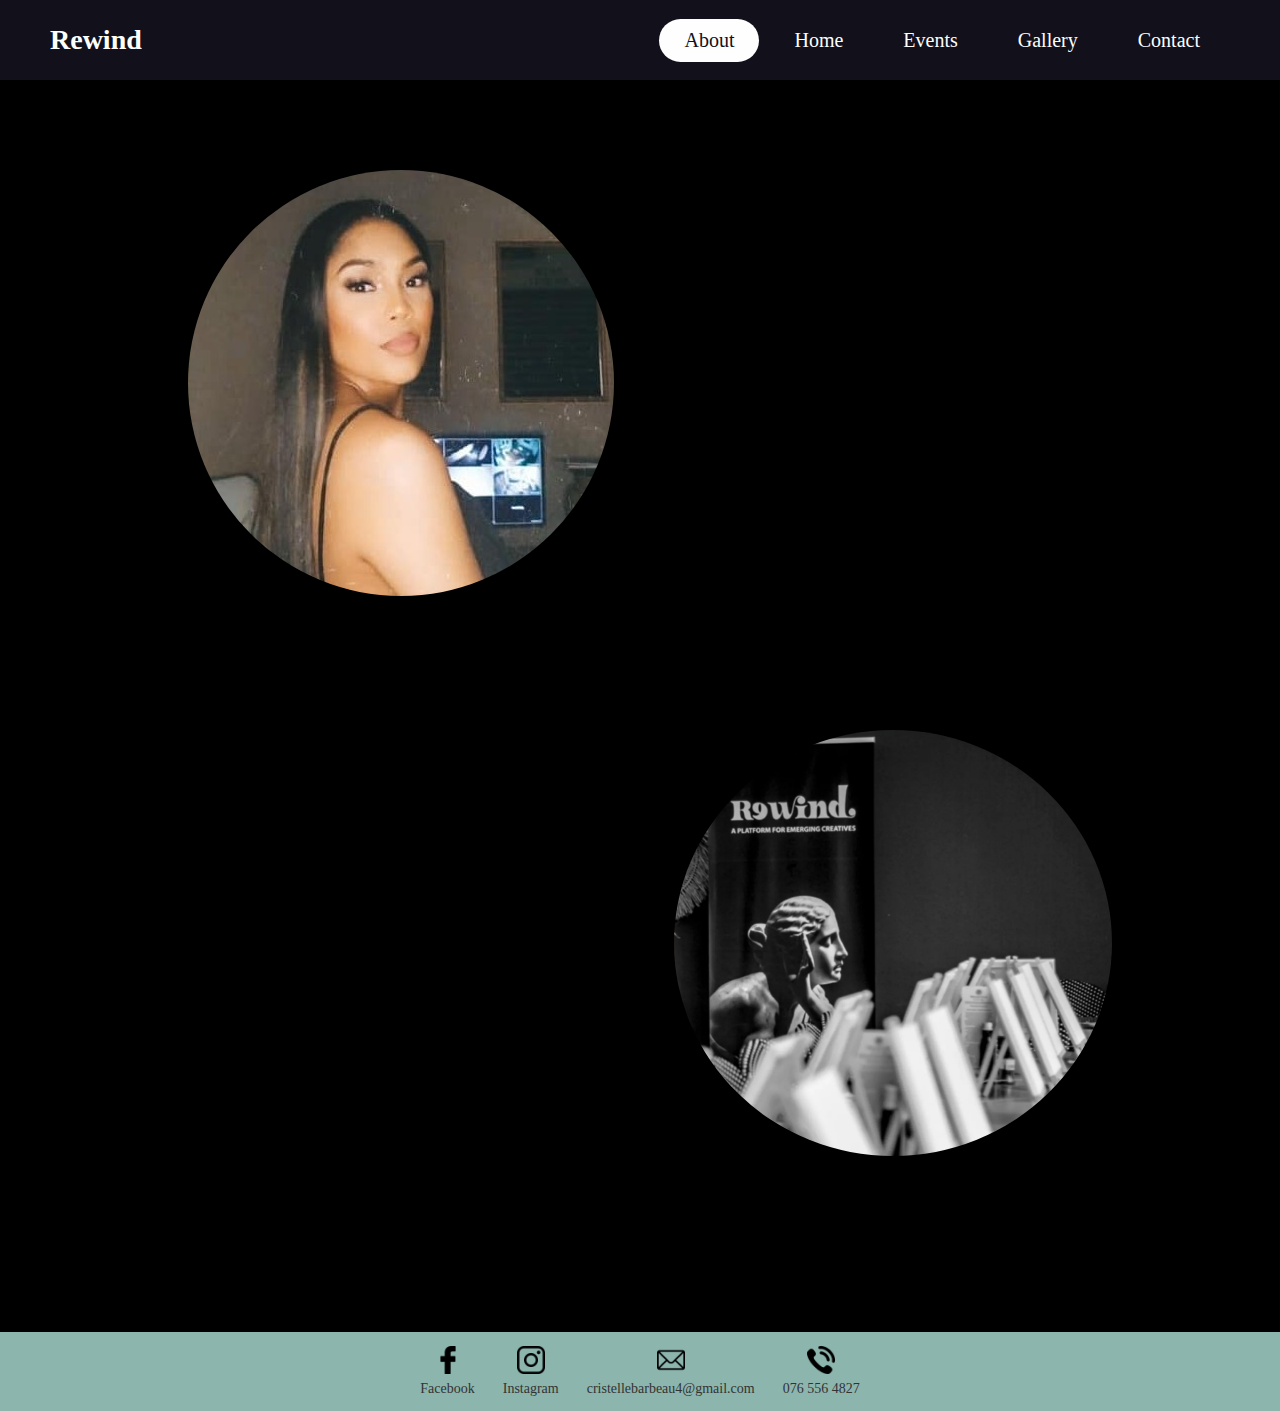
==== pages/about.html @ 43431e20 "first commit" ====
<!DOCTYPE html>
<html lang="en">
  <head>
    <meta charset="UTF-8" />
    <meta http-equiv="X-UA-Compatible" content="IE=edge" />
    <meta name="viewport" content="width=device-width, initial-scale=1.0" />
    <title>Rewind</title>
    <link rel="stylesheet" href="../css/style.css" />
    <link rel="stylesheet" href="../css/about.css" />
  </head>
  <body>
    <header>
      <div class="logo">Rewind</div>
      <div class="hamburger">
        <div class="line"></div>
        <div class="line"></div>
        <div class="line"></div>
      </div>
      <nav class="nav-bar">
        <ul>
          <li>
            <a href="./about.html" class="active">About</a>
          </li>
          <li>
            <a href="../index.html">Home</a>
          </li>
          <li>
            <a href="./events.html">Events</a>
          </li>
          <li>
            <a href="./gallery.html">Gallery</a>
          </li>
          <li>
            <a href="./contact.html">Contact</a>
          </li>
        </ul>
      </nav>
    </header>

    <section>
      <div class="container">
        <div class="about-author-box">
          <div class="abt-auth-left">
            <img class="author" src="../images/icons/image01.jpg" />
          </div>
          <div class="about-auth-right">
            <p class="slide-in-right">
              Cristelle Barbeau embodies a captivating mix of confidence,
              optimism, and a relentless passion for life. With an unwavering
              desire to uplift and support others, she actively contributes to
              Dream Big Stay Humble, a non-profit organization focused on
              empowering today's youth. Driven by determination and a
              goal-oriented mindset, Cristelle fearlessly embraces challenges,
              seeing them as opportunities for growth. Failure, to her, is a
              mere stepping stone to learn from and improve upon.<br /><br />
              This resilient mindset permeates her business, "Criskiddo
              Designs." Creativity flows effortlessly through Cristelle's veins,
              as she finds inspiration in every corner of her world. Thinking
              outside the box is second nature to her, complemented by her
              meticulous attention to detail. Cristelle's deep appreciation for
              art has earned her accolades, such as the prestigious Ludrek
              Floating Trophy for Best Visual Arts Practical Learner during her
              high school years.<br /><br />
              Her dedication to the craft led her to pursue further studies in
              Fine Art and Design, where she secured top honors in drawing and
              design. Cristelle's vibrant spirit, unwavering determination, and
              undeniable talent continue to leave an indelible mark on the
              realms of creativity and philanthropy, illuminating the path she
              takes.
            </p>
          </div>
        </div>
      </div>
    </section>

    <section>
      <div class="container">
        <div class="about-rewind-box">
          <div class="abt-rew-left">
            <p class="slide-in-left">
              Rewind was born from a compelling vision: to curate a captivating
              experience for young adults in Durban. Our aim is to provide an
              avenue for exploration of new restaurants while fostering skill
              development, savoring live music by local artists, and creating
              lasting memories.<br /><br />
              Most importantly, Rewind serves as a platform for networking with
              diverse individuals from various walks of life. We redefine the
              concept of a typical Sip & Paint event by offering a premium
              experience at an accessible middle-class price point. While our
              brand initially revolved around Sip & Paint events, we are driven
              by a broader mission to uplift and showcase emerging artists.<br /><br />
              Rewind aims to provide these talented individuals with the
              professional platform they deserve, enabling them to showcase
              their work to a local audience and establish valuable connections
              within the art world. Over the course of our journey, we have
              already achieved notable success. Two of our Sip & Paint events
              were resounding hits at renowned venues such as Grimaldis Umhlanga
              and Madam & Sir on Florida.<br /><br />
              Furthermore, we organized exceptional jazz and poetry nights at
              Jazzy Rainbow and Lucky's Bar in Windermere before their
              unfortunate closure due to the COVID-19 pandemic. At Rewind, our
              target is to continue captivating and engaging our audience with a
              range of events and experiences. We are dedicated to creating a
              vibrant atmosphere where young adults can immerse themselves in
              art, music, and culinary delights.<br /><br />
              By doing so, we aspire to foster connections, inspire creativity,
              and contribute to the growth and development of Durban's cultural
              landscape.
            </p>
          </div>
          <div class="abt-rew-right">
            <img class="rewind" src="../images/gallery/rewind/image13.png" />
          </div>
        </div>
      </div>
    </section>

    <section class="footer-section">
      <footer class="main-footer">
        <div class="footer-links">
          <a href="www.facebook.com">
            <img src="../images/icons/facebook-icon.png" alt="facebook" />
            Facebook
          </a>
          <a href="www.instagram.com">
            <img src="../images/icons/instagram-icon.png" alt="instagram" />
            Instagram
          </a>
          <a href="mailto:cristellebarbeau4@gmail.com">
            <img src="../images/icons/gmail-icon.png" alt="Gmail" />
            cristellebarbeau4@gmail.com
          </a>
          <a href="tel:0765564827">
            <img src="../images/icons/call-icon.png" alt="Call" />
            076 556 4827
          </a>
        </div>
      </footer>
    </section>
    <script src="../js/script.js"></script>
    <script src="../js/about.js"></script>
  </body>
</html>
---- css/style.css ----
*{
   padding: 0;
   margin: 0;
   text-decoration: none; 
   list-style: none;
   box-sizing: border-box;
}

body{
    background: #fefefe;
}

header {
    width: 100%;
    height: 80px;
    background: #11101b;
    display: flex;
    align-items: center;
    justify-content: space-between;
    padding: 0 100px; 
}


.logo {
    font-size: 28px;
    font-weight: bold;
    color: #fefefe; 

}

.hamburger {
    display: none;
}

.nav-bar ul {
    display: flex;

}

.nav-bar ul li a {
    display: block;
    color: #fefefe;
    font-size: 20px;
    padding: 10px 25px;
    border-radius: 50px;
    transition: 0.2s;
    margin: 0 5px;
}

.nav-bar ul li a:hover {
    color: #11101b;
    background: #fefefe;
}

.nav-bar ul li a.active {
    color: #11101b;
    background: #fefefe;

}

.main-info {
  text-align: center;
}

.main-logo {
  display: block;
  margin: 0 auto;
  max-width: 150px;
  margin-bottom: 20px;
}


.footer-section {
  margin-top: 2em;
  background-color: #8cb5ad;
  padding: 1em;
}


.main-footer {
  display: flex;
  flex-direction: row;
  justify-content: center;
  align-items: center;
}

.footer-links {
  display: flex;
  flex-direction: row;
  justify-content: center;
  align-items: center;
}

.footer-links a {
  display: flex;
  flex-direction: column;
  justify-content: center;
  align-items: center;
  margin: 0 1em;
  text-decoration: none;
  color: #333;
  font-size: 1em;
 
}

.footer-links a:hover {
  color: #0077b5;
}

.footer-links img {
  width: 2em;
  height: 2em;
  margin-bottom: 0.5em;
}

@media only screen and (max-width: 1320px) {
    header {
        padding: 0 50px;
    }
    
}


@media only screen and (max-width: 1100px) {
    header {
        padding: 0 30px;
    }
    
}

@media only screen and (max-width: 900px) {
    .hamburger {
        display: block;
        cursor: pointer;
    }
    .hamburger .line {
        width: 30px;
        height: 3px;
        background: #fefefe;
        margin: 6px 0;
    }
    .nav-bar {
        height: 0;
        position: absolute;
        top: 80px;
        left: 0;
        right: 0;
        width: 100vw;
        background: #11101b;
        transition: 0.2s;
        overflow: hidden;
    }
    .nav-bar.active {
        height: 450px;
    }
    .nav-bar ul {
        display: block;
        width: fit-content;
        margin: 80px auto 0 auto;
        text-align: center;
        transition: 0.5s;
        opacity: 0;
    }
    .nav-bar.active ul{
        opacity: 1;


    }
    .nav-bar ul li a {
        margin-bottom: 12px;
        
    }
    
}
---- css/about.css ----
/* Global styles */
* {
  margin: 0;
  padding: 0;
}

body {
  background: #000000;
  font-size: 14px;
}

.container {
  width: 80%;
  margin: 50px auto;
}

.about-author-box {
  background: #000000;
  display: flex;
}

.abt-auth-left {
  flex-basis: 60%;
  padding: 40px 60px;
}

.about-auth-right {
  flex-basis: 40%;
  padding: 40px;
  background: #000000;
  color: #fff;
}

.about-rewind-box {
  background: #000000;
  display: flex;
}

.abt-rew-left {
  flex-basis: 60%;
  padding: 40px 60px;
  background: #000000;
  color: #fff;
  min-height: 100px;
}

.abt-rew-right {
  flex-basis: 40%;
  padding: 40px;
}

p {
  color: #fff;
}

p.slide-in-left,
p.slide-in-right {
  opacity: 0;
}

p.slide-in-left {
  animation: slide-in-left 0.5s ease-in-out forwards;
  transition: opacity 0.5s ease-in-out;
}

p.slide-in-right {
  animation: slide-in-left 0.5s ease-in-out forwards;
  transition: opacity 0.5s ease-in-out;
}

p.slide-in-visible {
  opacity: 1;
}

.author,
.rewind {
  border-radius: 50%;
  opacity: 0;
  transition: opacity 0.5s ease-in-out;
}

.author.fade-in,
.rewind.fade-in {
  opacity: 1;
}

@keyframes slide-in-left {
  from {
    opacity: 0;
    transform: translateX(-100%);
  }
  to {
    opacity: 1;
    transform: translateX(0);
  }
}

/* Add a new keyframes animation for sliding in from the right */
@keyframes slide-in-right {
  from {
    opacity: 0;
    transform: translateX(100%);
  }
  to {
    opacity: 1;
    transform: translateX(0);
  }
}

/* Media queries */
@media (max-width: 768px) {
  .container {
    width: 90%;
  }

  .abt-auth-left,
  .abt-rew-left {
    padding: 20px;
  }

  .about-auth-right,
  .abt-rew-right {
    padding: 20px;
  }
  
  .about-author-box,
  .about-rewind-box {
    flex-wrap: wrap;
  }
  
  .abt-auth-left,
  .abt-rew-left {
    flex-basis: 100%;
  }
  
  .about-auth-right,
  .abt-rew-right {
    flex-basis: 100%;
    margin-top: 20px;
  }

  .abt-rew-left {
    order: 2;
  }

  .abt-rew-right {
    order: 1;
  }
}

@media (max-width: 576px) {
  .container {
    width: 95%;
  }

  .abt-auth-left,
  .abt-rew-left {
    padding: 10px;
  }

  .about-auth-right,
  .abt-rew-right {
    padding: 10px;
  }

  
  
  .abt-auth-left img,
  .abt-rew-right img {
    width: 50%;
  }
}
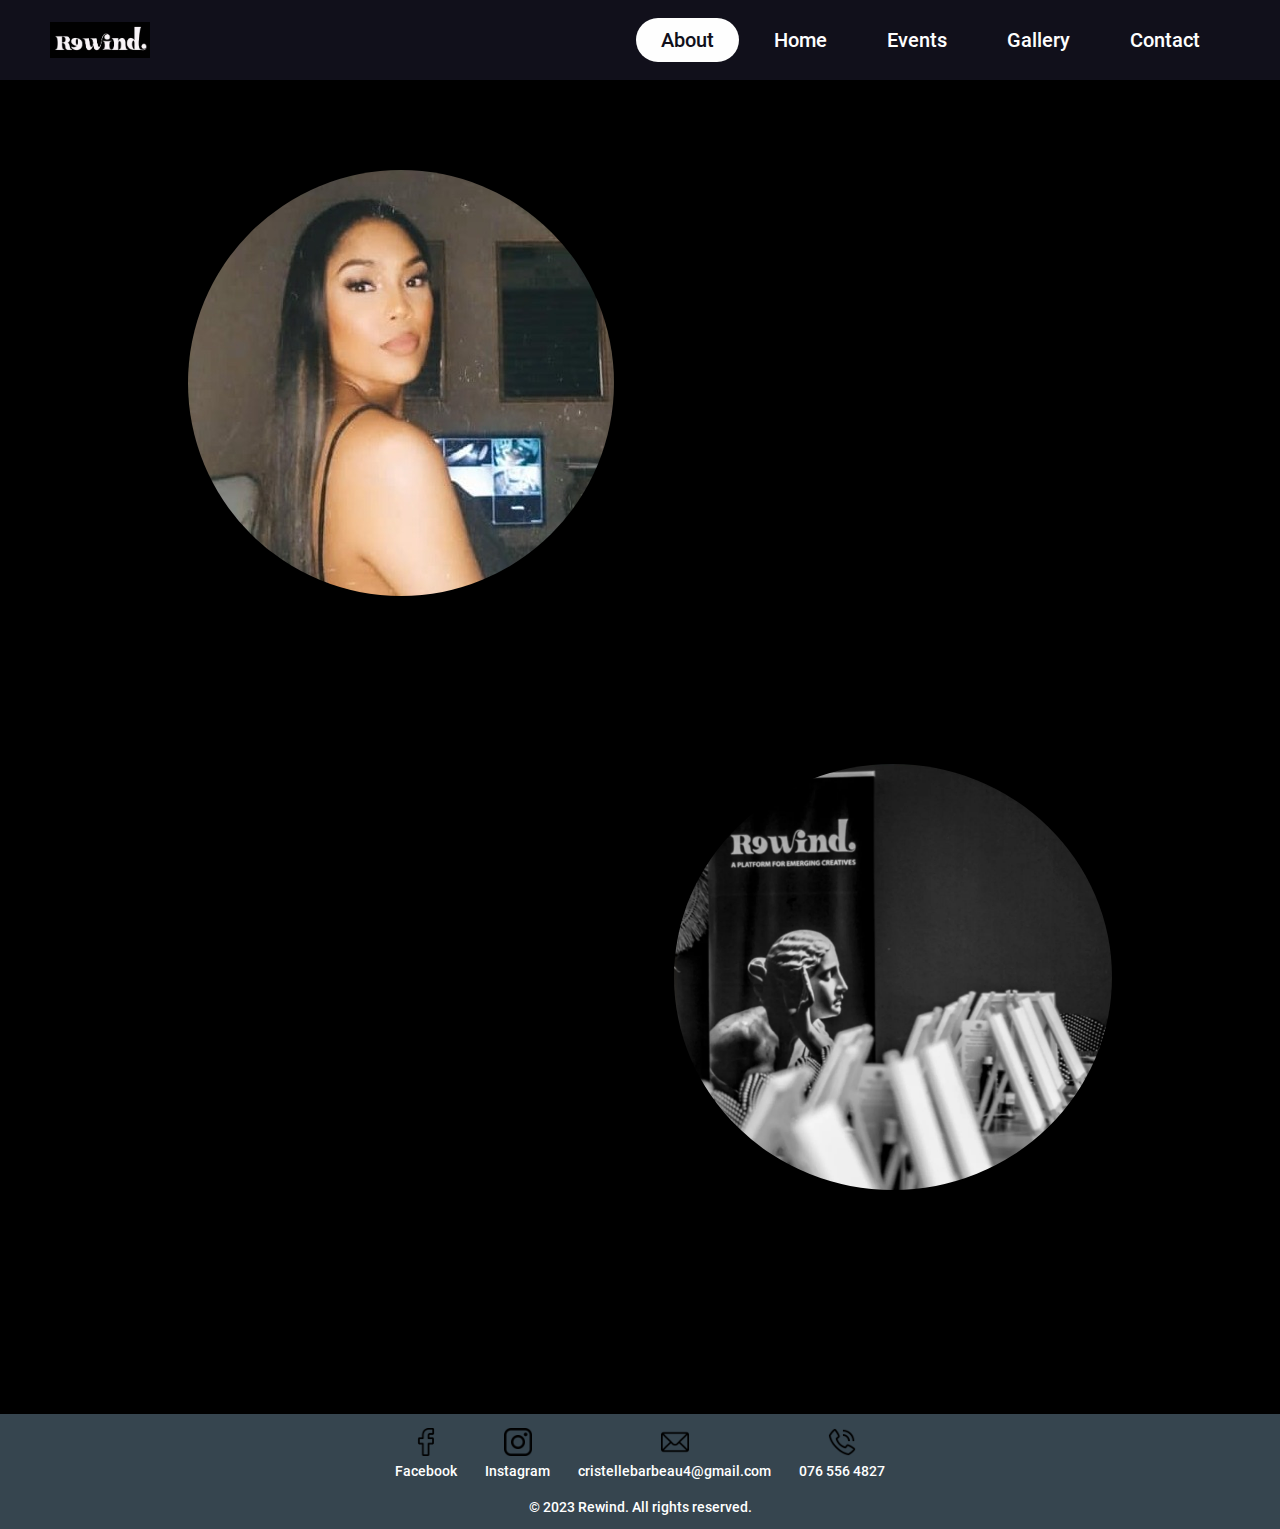
==== commit 8cad328c: "modified commit" ====
--- a/pages/about.html
+++ b/pages/about.html
@@ -10,7 +10,9 @@
   </head>
   <body>
     <header>
-      <div class="logo">Rewind</div>
+      <div class="logo">
+        <img src="../images/gallery/rewind/logo01.png" />
+      </div>
       <div class="hamburger">
         <div class="line"></div>
         <div class="line"></div>
@@ -115,11 +117,11 @@
       </div>
     </section>
 
-    <section class="footer-section">
+  <section class="footer-section">
       <footer class="main-footer">
         <div class="footer-links">
           <a href="www.facebook.com">
-            <img src="../images/icons/facebook-icon.png" alt="facebook" />
+            <img src="../images/icons/facebook-icon3.png" alt="facebook" />
             Facebook
           </a>
           <a href="www.instagram.com">
@@ -131,10 +133,11 @@
             cristellebarbeau4@gmail.com
           </a>
           <a href="tel:0765564827">
-            <img src="../images/icons/call-icon.png" alt="Call" />
+            <img src="../images/icons/call-icon3.png" alt="Call" />
             076 556 4827
           </a>
         </div>
+        <p>&copy; 2023 Rewind. All rights reserved.</p>
       </footer>
     </section>
     <script src="../js/script.js"></script>
--- a/css/style.css
+++ b/css/style.css
@@ -1,3 +1,8 @@
+@font-face {
+  font-family: "Roboto-Medium";
+  src: url(../fonts/Roboto/Roboto-Medium.ttf);
+}
+
 *{
    padding: 0;
    margin: 0;
@@ -8,6 +13,7 @@
 
 body{
     background: #fefefe;
+    font-family: "Roboto-Medium", sans-serif;
 }
 
 header {
@@ -22,10 +28,16 @@
 
 
 .logo {
-    font-size: 28px;
-    font-weight: bold;
-    color: #fefefe; 
-
+  display: flex;
+  justify-content: center; /* Centers the image horizontally */
+  align-items: center; /* Centers the image vertically */
+  margin-top: 20px; /* Adjust the top margin value as needed */
+  margin-bottom: 20px; /* Adjust the bottom margin value as needed */
+}
+
+.logo img {
+  width: 100px; /* Adjust the width of the image as needed */
+  height: auto; /* Allows the image to scale proportionally */
 }
 
 .hamburger {
@@ -72,23 +84,23 @@
 
 .footer-section {
   margin-top: 2em;
-  background-color: #8cb5ad;
+  background-color: #36454F;
   padding: 1em;
 }
 
 
 .main-footer {
   display: flex;
-  flex-direction: row;
+  flex-direction: column; /* Set the direction to column */
+  align-items: center;
+}
+
+.footer-links {
+  display: flex;
   justify-content: center;
   align-items: center;
-}
-
-.footer-links {
-  display: flex;
-  flex-direction: row;
-  justify-content: center;
-  align-items: center;
+  margin-bottom: 20px; /* Add margin at the bottom */
+  color: #fff;
 }
 
 .footer-links a {
@@ -98,13 +110,12 @@
   align-items: center;
   margin: 0 1em;
   text-decoration: none;
-  color: #333;
+  color: #fff;
   font-size: 1em;
- 
 }
 
 .footer-links a:hover {
-  color: #0077b5;
+  color: #fff;
 }
 
 .footer-links img {
@@ -113,12 +124,18 @@
   margin-bottom: 0.5em;
 }
 
+.footer-links p {
+  color: #fff;
+  font-size: 0.8em; /* Adjust the font size as needed */
+}
+
 @media only screen and (max-width: 1320px) {
     header {
         padding: 0 50px;
     }
     
 }
+
 
 
 @media only screen and (max-width: 1100px) {
@@ -172,3 +189,51 @@
     }
     
 }
+
+/* Media queries for responsive footer section */
+
+/* Small smartphones */
+@media only screen and (max-width: 480px) {
+  .footer-section {
+    padding: 0.5em;
+  }
+
+  .footer-links a {
+    font-size: 0.8em;
+    margin: 0 0.5em;
+  }
+
+  .footer-links img {
+    width: 1.5em;
+    height: 1.5em;
+    margin-bottom: 0.3em;
+  }
+}
+
+/* Landscape orientation tablets and larger smartphones */
+@media only screen and (max-width: 768px) and (orientation: landscape) {
+  .footer-section {
+    padding: 0.8em;
+  }
+
+  .footer-links a {
+    margin: 0 0.8em;
+  }
+}
+
+/* Portrait orientation tablets */
+@media only screen and (max-width: 768px) and (orientation: portrait) {
+  .footer-section {
+    padding: 0.8em;
+  }
+
+  .footer-links a {
+    margin: 0 0.8em;
+  }
+
+  .footer-links img {
+    width: 1.8em;
+    height: 1.8em;
+    margin-bottom: 0.4em;
+  }
+}--- a/css/about.css
+++ b/css/about.css
@@ -1,9 +1,3 @@
-/* Global styles */
-* {
-  margin: 0;
-  padding: 0;
-}
-
 body {
   background: #000000;
   font-size: 14px;
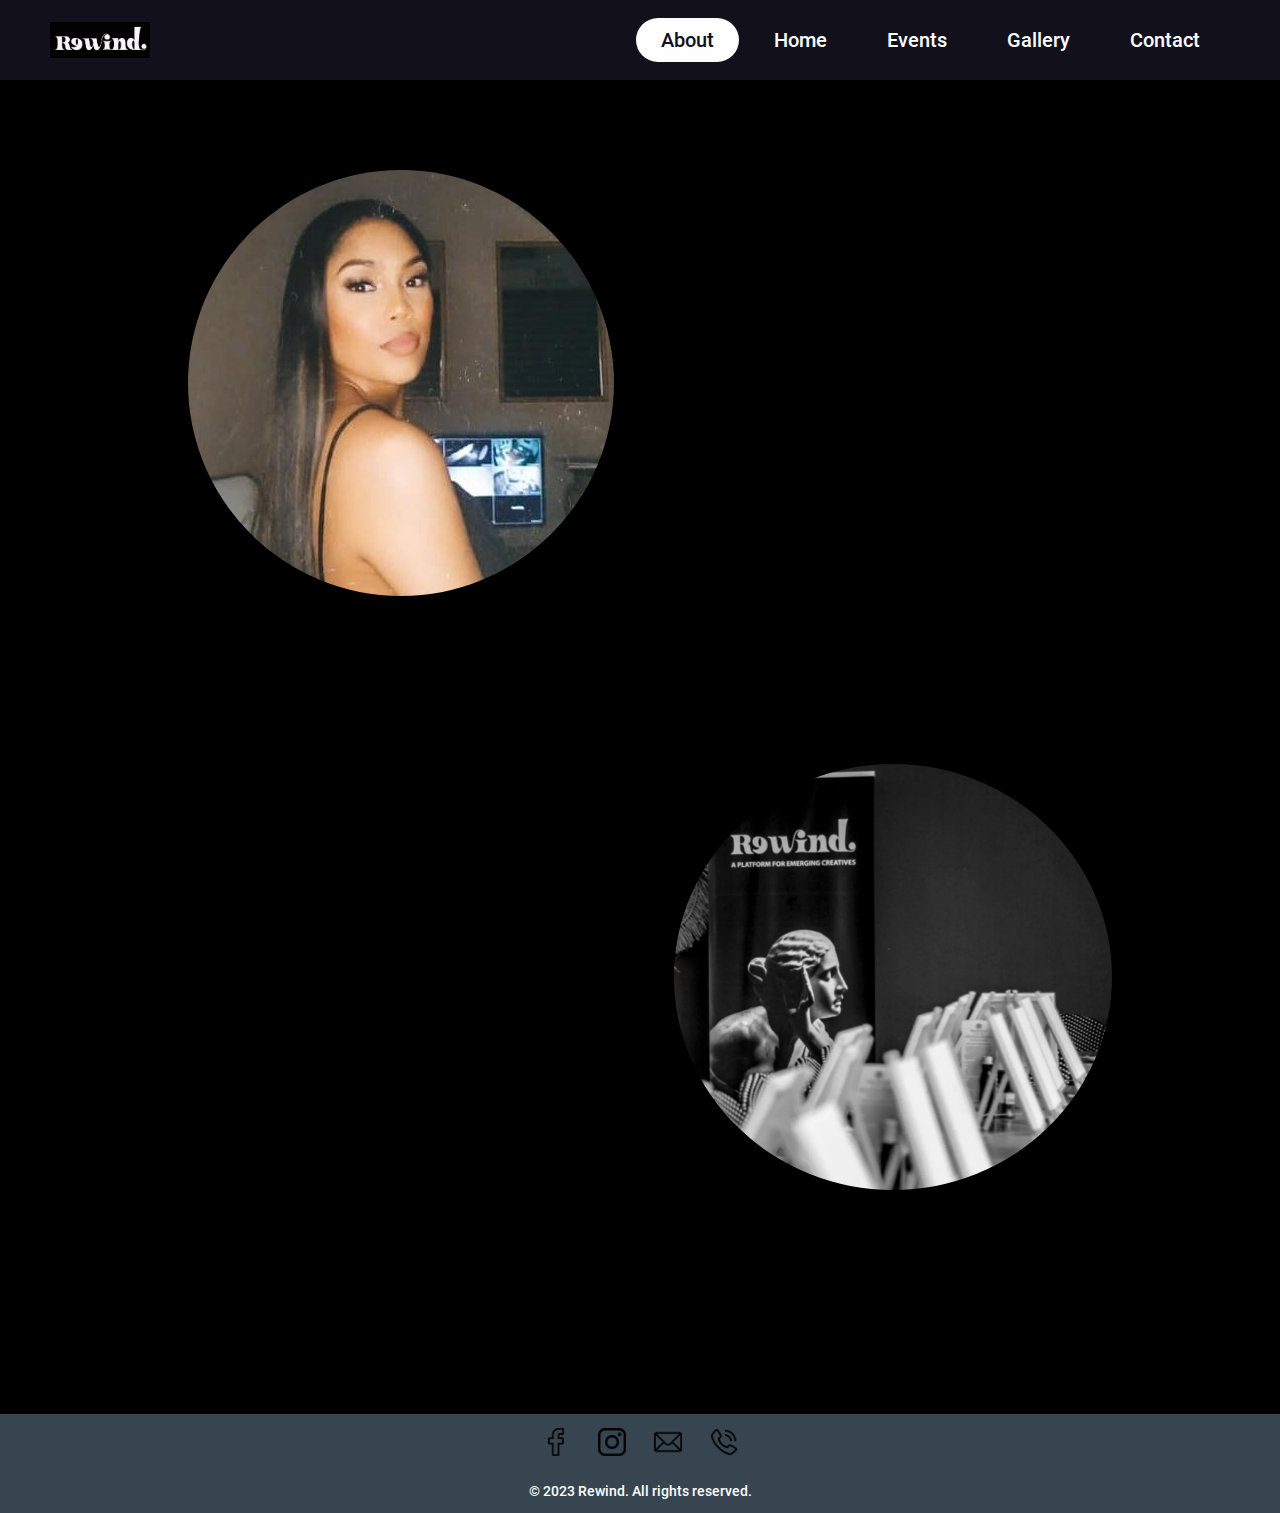
==== commit 42f27b60: "modified commit" ====
--- a/pages/about.html
+++ b/pages/about.html
@@ -122,19 +122,19 @@
         <div class="footer-links">
           <a href="www.facebook.com">
             <img src="../images/icons/facebook-icon3.png" alt="facebook" />
-            Facebook
+            
           </a>
           <a href="www.instagram.com">
             <img src="../images/icons/instagram-icon.png" alt="instagram" />
-            Instagram
+            
           </a>
           <a href="mailto:cristellebarbeau4@gmail.com">
             <img src="../images/icons/gmail-icon.png" alt="Gmail" />
-            cristellebarbeau4@gmail.com
+            
           </a>
           <a href="tel:0765564827">
             <img src="../images/icons/call-icon3.png" alt="Call" />
-            076 556 4827
+            
           </a>
         </div>
         <p>&copy; 2023 Rewind. All rights reserved.</p>
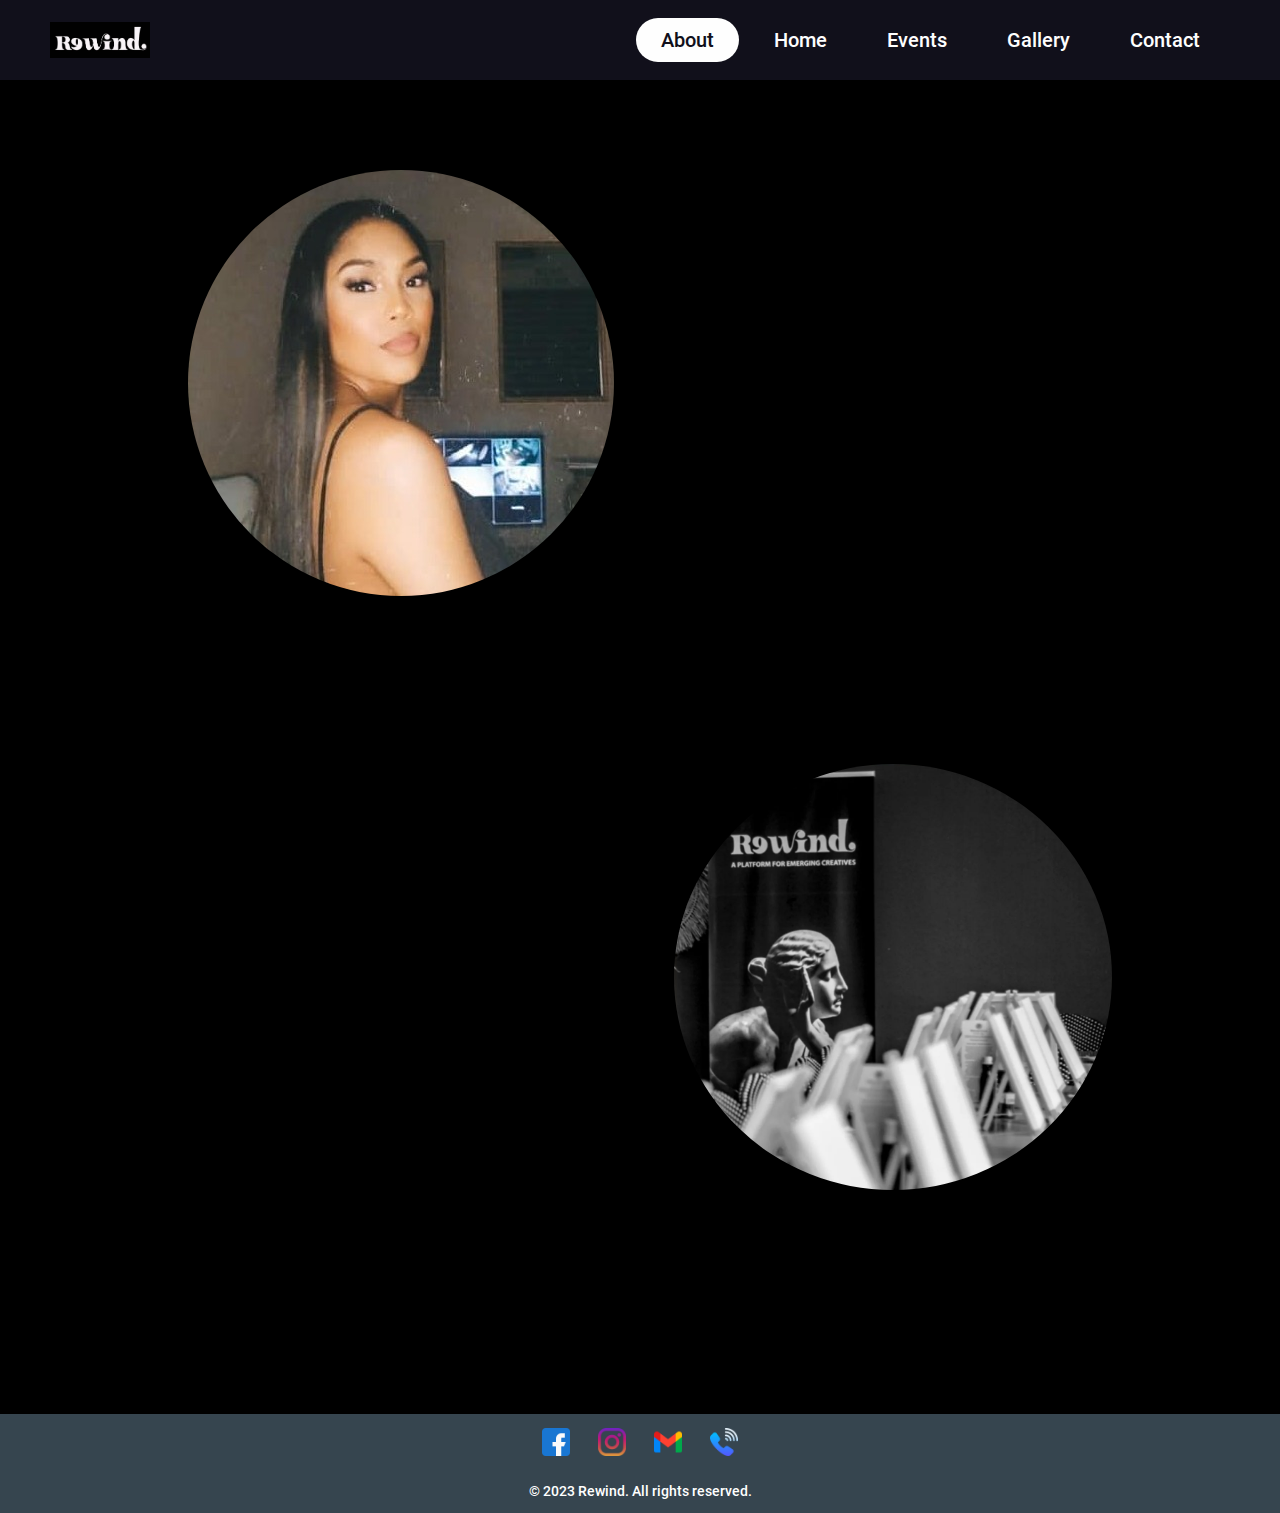
==== commit 72e6f99f: "modified commit" ====
--- a/pages/about.html
+++ b/pages/about.html
@@ -120,20 +120,20 @@
   <section class="footer-section">
       <footer class="main-footer">
         <div class="footer-links">
-          <a href="www.facebook.com">
-            <img src="../images/icons/facebook-icon3.png" alt="facebook" />
+          <a href="https://www.facebook.com/rewindest19">
+            <img src="../images/icons/facebook-icon2.png" alt="facebook" />
             
           </a>
-          <a href="www.instagram.com">
-            <img src="../images/icons/instagram-icon.png" alt="instagram" />
+          <a href="https://www.instagram.com/sa_rewind/">
+            <img src="../images/icons/instagram-icon2.png" alt="instagram" />
             
           </a>
           <a href="mailto:cristellebarbeau4@gmail.com">
-            <img src="../images/icons/gmail-icon.png" alt="Gmail" />
+            <img src="../images/icons/gmail-icon2.png" alt="Gmail" />
             
           </a>
           <a href="tel:0765564827">
-            <img src="../images/icons/call-icon3.png" alt="Call" />
+            <img src="../images/icons/call-icon2.png" alt="Call" />
             
           </a>
         </div>
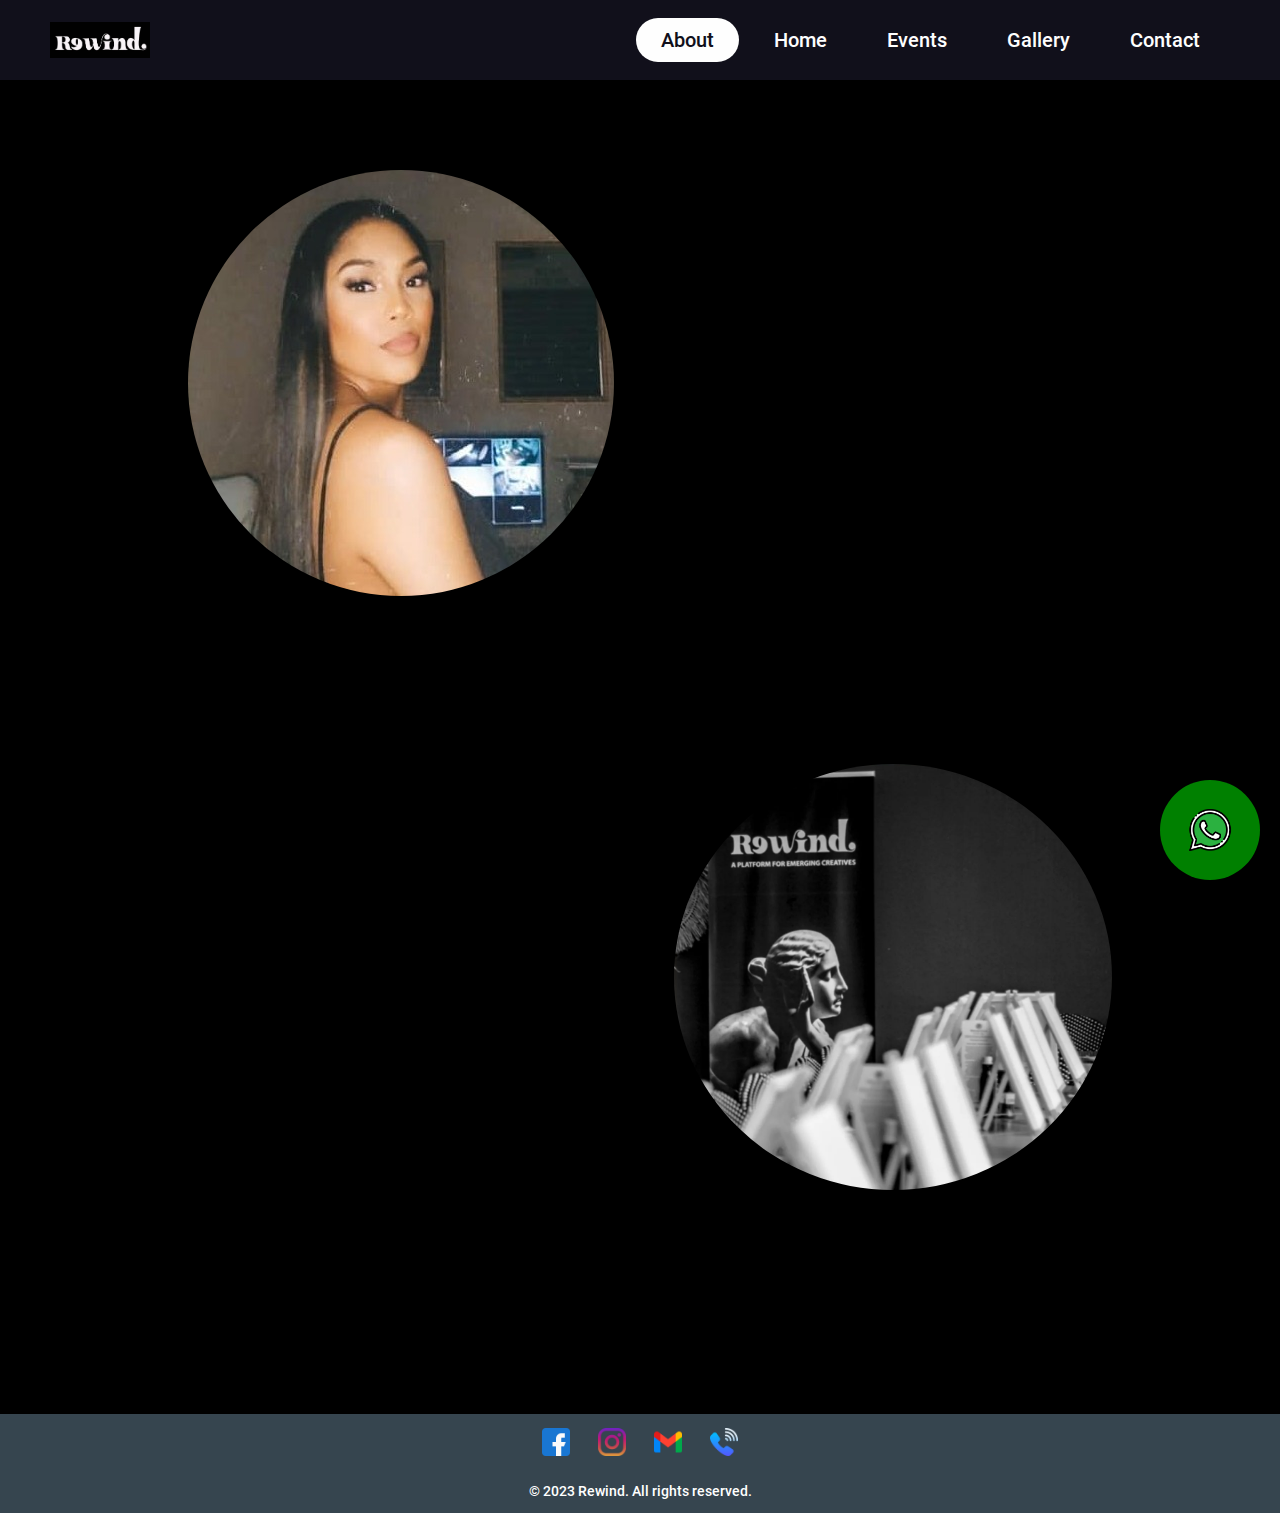
==== commit 5da4bad1: "included whatsapp bot" ====
--- a/pages/about.html
+++ b/pages/about.html
@@ -117,24 +117,24 @@
       </div>
     </section>
 
-  <section class="footer-section">
+    <div class="whatsapp-bot">
+      <img src="../images/icons/whatsapp-icon.png" alt="WhatsApp Icon" />
+    </div>
+
+    <section class="footer-section">
       <footer class="main-footer">
         <div class="footer-links">
           <a href="https://www.facebook.com/rewindest19">
             <img src="../images/icons/facebook-icon2.png" alt="facebook" />
-            
           </a>
           <a href="https://www.instagram.com/sa_rewind/">
             <img src="../images/icons/instagram-icon2.png" alt="instagram" />
-            
           </a>
           <a href="mailto:cristellebarbeau4@gmail.com">
             <img src="../images/icons/gmail-icon2.png" alt="Gmail" />
-            
           </a>
           <a href="tel:0765564827">
             <img src="../images/icons/call-icon2.png" alt="Call" />
-            
           </a>
         </div>
         <p>&copy; 2023 Rewind. All rights reserved.</p>
--- a/css/style.css
+++ b/css/style.css
@@ -80,6 +80,34 @@
   max-width: 150px;
   margin-bottom: 20px;
 }
+
+.whatsapp-bot {
+    position: fixed;
+    bottom: 20px;
+    right: 20px;
+    width: 100px;
+    height: 100px;
+    background-color: green;
+    border-radius: 50%;
+    padding: 10px;
+    display: flex;
+    align-items: center;
+    justify-content: center;
+    box-shadow: 0px 2px 5px rgba(0, 0, 0, 0.3);
+    transition: transform 0.3s ease;
+    cursor: pointer;
+}
+
+.whatsapp-bot:hover {
+    transform: scale(1.2);
+}
+
+.whatsapp-bot img {
+     width: 100%;
+    height: 100%;
+    object-fit: contain;
+}
+
 
 
 .footer-section {
